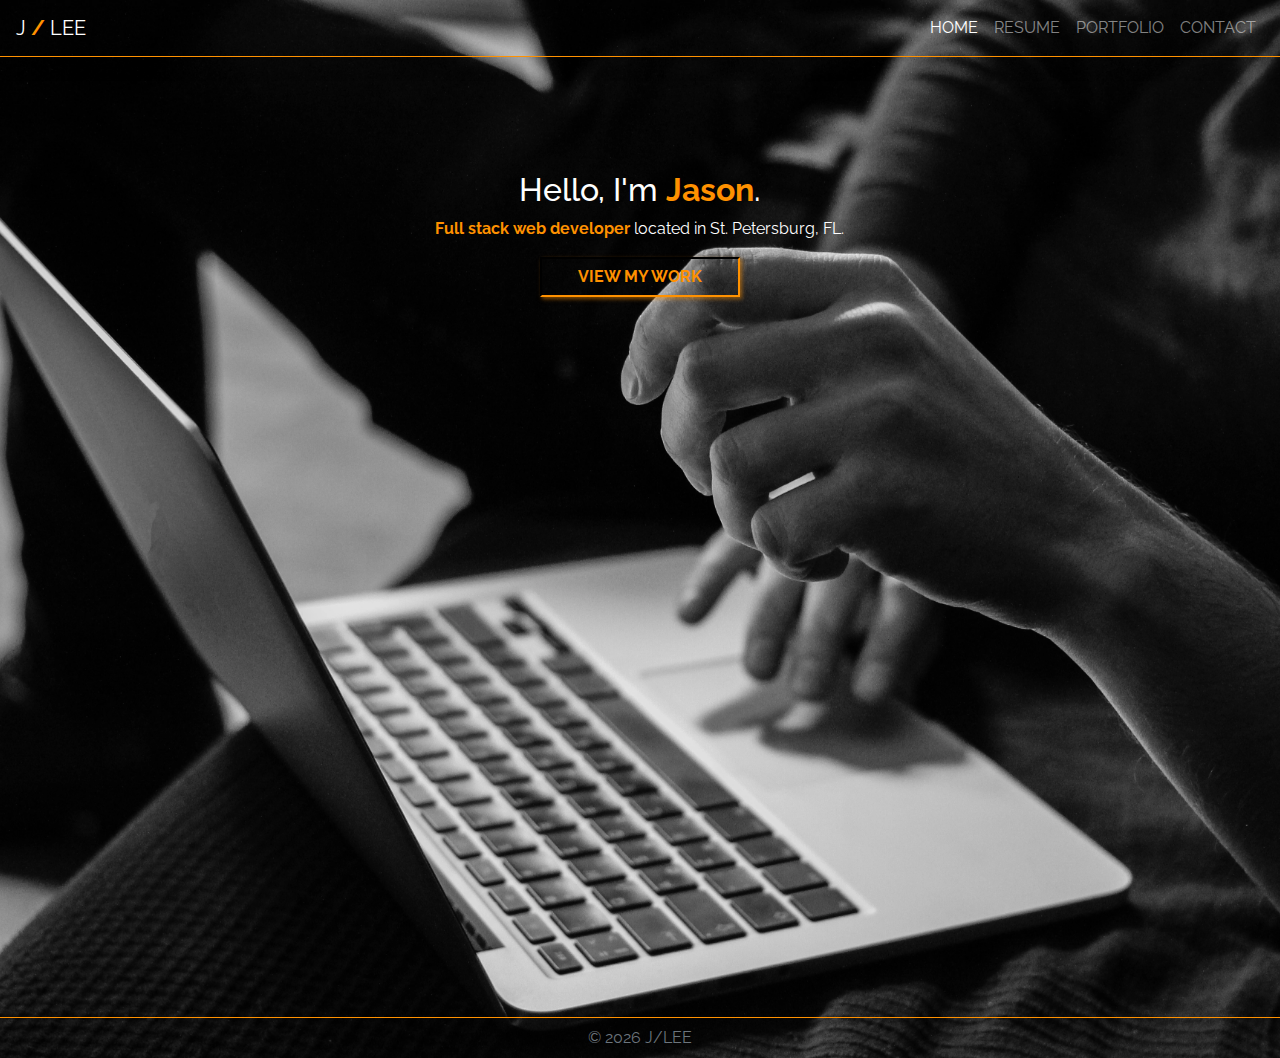
==== index.html @ e52ca573 "update" ====
<!DOCTYPE html>
<html lang="en">

<head>
    <meta charset="UTF-8">
    <meta name="viewport" content="width=device-width, initial-scale=1.0">
    <meta name="description" content="J/LEE Web Design Home">
    <meta name="keywords"
        content="St.Petersburg Web Designer, Full-stack Developer, Web Design, Logo Design, Graphic Design, Programmer">
    <meta name="author" content="github.com/jayleem">
    <meta name="robots" content="index, nofollow" />
    <title>J/LEE Web Design - Home</title>
    <link rel="icon" type="image/x-icon" href="assets/d02a42d9cb3dec9320e5f550278911c7.png">
    <link rel="stylesheet" href="https://stackpath.bootstrapcdn.com/bootstrap/4.5.2/css/bootstrap.min.css">
    <script src="https://ajax.googleapis.com/ajax/libs/jquery/3.5.1/jquery.min.js"></script>
    <script src="https://cdnjs.cloudflare.com/ajax/libs/popper.js/1.12.9/umd/popper.min.js"
        integrity="sha384-ApNbgh9B+Y1QKtv3Rn7W3mgPxhU9K/ScQsAP7hUibX39j7fakFPskvXusvfa0b4Q" crossorigin="anonymous">
        </script>
    <script src="https://maxcdn.bootstrapcdn.com/bootstrap/4.0.0/js/bootstrap.min.js"
        integrity="sha384-JZR6Spejh4U02d8jOt6vLEHfe/JQGiRRSQQxSfFWpi1MquVdAyjUar5+76PVCmYl" crossorigin="anonymous">
        </script>
    <link href="https://fonts.googleapis.com/css2?family=Raleway:wght@400;700&display=swap" rel="stylesheet">
    <link rel="stylesheet" href="assets/styles.css">
</head>

<body>
    <section id="nav"></section>
    <section id="content">
        <div class="wrapper">
            <div class="container-fluid">
                <div class="row">
                    <div class="col-12 col-md-8 ml-auto mr-auto p-0 m-0 text-center home-content text-white">
                        <div class="col-12 py-4">
                            <h2 class="col-12">Hello, I'm <span class="text-orange m-0 p-0">Jason</span>.</h2>
                            <p class="col-8 text-center ml-auto mr-auto m-0">
                                <span class="text-orange m-0 p-0">Full stack web developer</span> located in St. Petersburg,
                                FL.
                            </p>
                            <a class="col-12 text-center ml-auto mr-auto btn-custom mt-3" href="portfolio.html">
                                VIEW MY WORK
                            </a>
                        </div>
                    </div>
                </div>
            </div>
        </div>
    </section>
    <section id="footer"></section>
    <script type="text/javascript">
        $(document).ready(function () {
            $("#nav").load("partials/nav.html");
            $("#footer").load("partials/footer.html");
        });
    </script>
</body>

</html>
---- assets/styles.css ----
body, html {
    font-family: 'Raleway', sans-serif;
    min-height: 100vh;
    width: 100%;
    background: url('3f247077460add9a7fb8fd36c7bbadcc.webp');
    background-repeat: no-repeat;
    background-size: cover;
    background-position: 33% 10%;
    position: relative;
}

.home-content {
    padding-top: 10vh !important;
}

.page-not-found {
    margin-top: 20vh !important;
}

.font-size-xl {
    font-size: 6rem;
}

.font-size-lg {
    font-size: 4rem;
}

.font-size-md {
    font-size: 2rem;
}

.text-shadow {
    text-shadow: 3px 0px 2px #ff9100, 2px 0px 2px #ff9100, 1px 0px 2px #ff9100;
}

.btn-custom {
    color: #ff9100;
    border-top: 2px solid #000;
    border-bottom: 2px solid #ff9100;
    border-left: 2px solid #000;
    border-right: 2px solid #ff9100;
    box-shadow: 2px 2px 4px #ff910080;
    padding: 6px;
    display: inline-block;
    width: 200px;
    font-weight: 700;
}

.btn-custom:hover {
    opacity: .8;
}

a {
    text-decoration: none !important;
}

a:hover {
    cursor: pointer;
    color: #ff9100 !important;
}

.footer {
    display: inline-block;
    position: relative;
    bottom: 0;
    width: 100%;
}

.border-orange {
    border-color: #ff9100 !important;
}

.text-orange {
    color: #ff9100 !important;
    font-weight: 700;
}

.img-greyscale {
    filter: grayscale();
}

.img-greyscale:hover {
    filter: none;
}

.wrapper {
    margin-bottom: 60px;
    min-height: 100vh;
}

.img-project {
    min-width: 350px;
    width:350px;
    max-width: 550px;
    border: none !important;
    outline: none !important;
    background: transparent !important;
    padding: 0 !important;
    box-shadow: 0px 0px 6px 3px rgba(255, 115, 0, 0.8) !important;
}
@media ALL and (min-width:600px) {
    .img-project {
        min-width: 550px;
        width: 550px;
        max-width: 550px;
    }
}
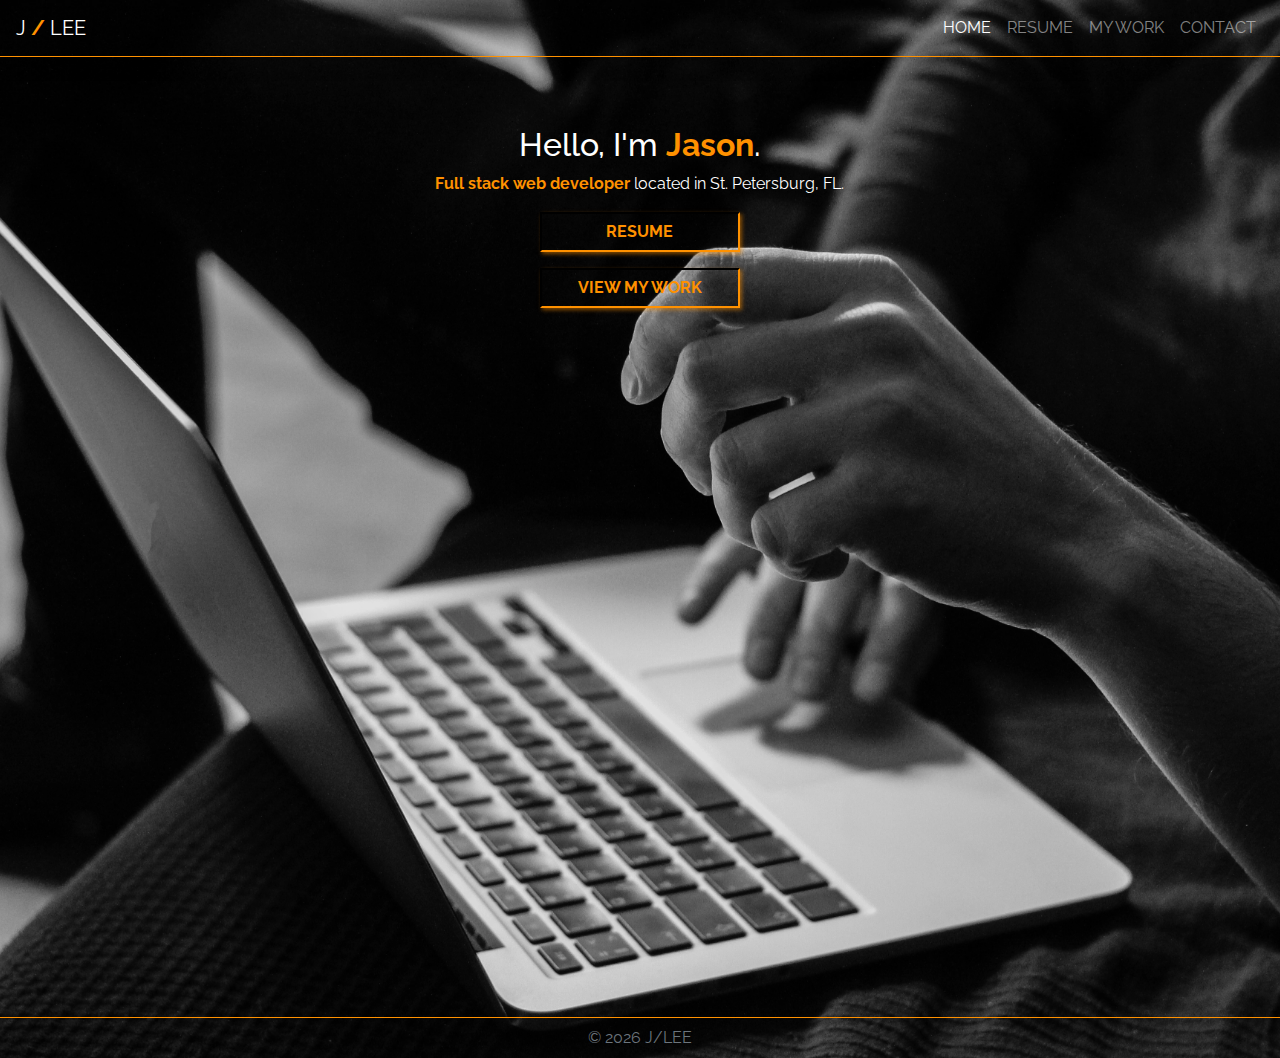
==== commit 67d1b208: "update" ====
--- a/index.html
+++ b/index.html
@@ -32,13 +32,22 @@
                     <div class="col-12 col-md-8 ml-auto mr-auto p-0 m-0 text-center home-content text-white">
                         <div class="col-12 py-4">
                             <h2 class="col-12">Hello, I'm <span class="text-orange m-0 p-0">Jason</span>.</h2>
-                            <p class="col-8 text-center ml-auto mr-auto m-0">
-                                <span class="text-orange m-0 p-0">Full stack web developer</span> located in St. Petersburg,
+                            <p class="col-12 text-center ml-auto mr-auto m-0">
+                                <span class="text-orange m-0 p-0">Full stack web developer</span> located in St.
+                                Petersburg,
                                 FL.
                             </p>
-                            <a class="col-12 text-center ml-auto mr-auto btn-custom mt-3" href="portfolio.html">
-                                VIEW MY WORK
-                            </a>
+                            <div class="row">
+                                <a class="text-center ml-auto mr-auto btn-custom mt-3"
+                                    href="./files/jleeresume.docx">
+                                    RESUME
+                                </a>
+                            </div>
+                            <div class="row">
+                                <a class="text-center ml-auto mr-auto btn-custom mt-3" href="portfolio.html">
+                                    VIEW MY WORK
+                                </a>
+                            </div>
                         </div>
                     </div>
                 </div>
--- a/assets/styles.css
+++ b/assets/styles.css
@@ -10,7 +10,7 @@
 }
 
 .home-content {
-    padding-top: 10vh !important;
+    margin-top: 5vh !important;
 }
 
 .page-not-found {
@@ -96,7 +96,19 @@
     outline: none !important;
     background: transparent !important;
     padding: 0 !important;
-    box-shadow: 0px 0px 6px 3px rgba(255, 115, 0, 0.8) !important;
+    box-shadow: 0px 0px 6px 3px rgba(255, 115, 0, 0.8);
+}
+.img-nomin {
+    border: none !important;
+    outline: none !important;
+    background: transparent !important;
+    padding: 0 !important;
+    box-shadow: 0px 0px 6px 3px rgba(255, 115, 0, 0.8);
+}
+.clear-frosted {
+    background-color: rgba(0, 0, 0, 0.85);
+    box-shadow: 0px 0px 6px 3px rgba(255, 115, 0, 0.8);
+
 }
 @media ALL and (min-width:600px) {
     .img-project {
@@ -104,4 +116,8 @@
         width: 550px;
         max-width: 550px;
     }
+}
+
+.navbar-brand:hover span{
+    color: #fff !important;    
 }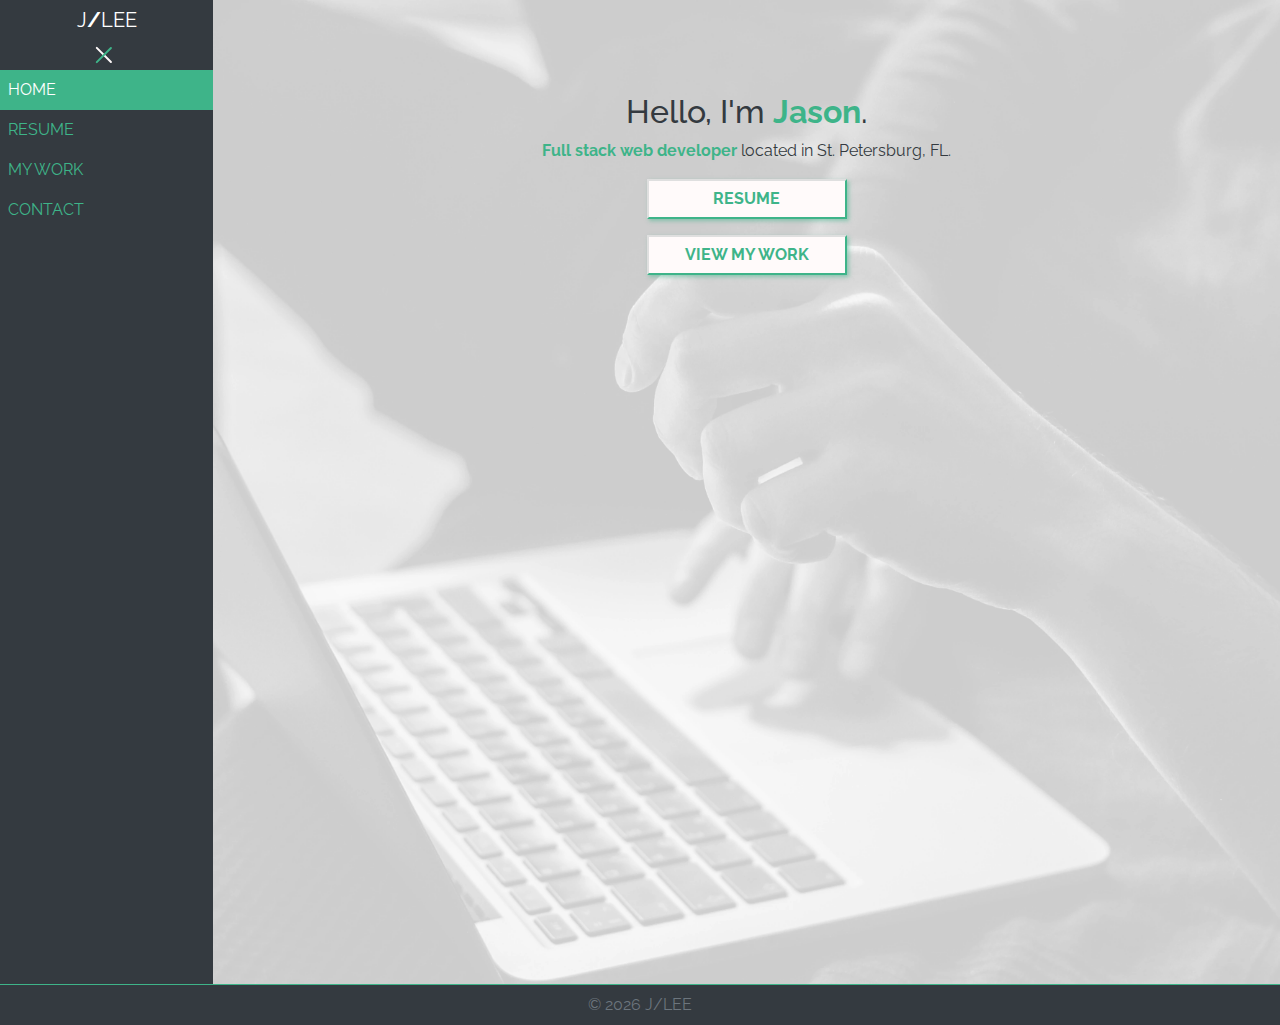
==== commit 1674c224: "updated styling" ====
--- a/index.html
+++ b/index.html
@@ -11,51 +11,56 @@
     <meta name="robots" content="index, nofollow" />
     <title>J/LEE Web Design - Home</title>
     <link rel="icon" type="image/x-icon" href="assets/d02a42d9cb3dec9320e5f550278911c7.png">
-    <link rel="stylesheet" href="https://stackpath.bootstrapcdn.com/bootstrap/4.5.2/css/bootstrap.min.css">
-    <script src="https://ajax.googleapis.com/ajax/libs/jquery/3.5.1/jquery.min.js"></script>
-    <script src="https://cdnjs.cloudflare.com/ajax/libs/popper.js/1.12.9/umd/popper.min.js"
-        integrity="sha384-ApNbgh9B+Y1QKtv3Rn7W3mgPxhU9K/ScQsAP7hUibX39j7fakFPskvXusvfa0b4Q" crossorigin="anonymous">
-        </script>
-    <script src="https://maxcdn.bootstrapcdn.com/bootstrap/4.0.0/js/bootstrap.min.js"
-        integrity="sha384-JZR6Spejh4U02d8jOt6vLEHfe/JQGiRRSQQxSfFWpi1MquVdAyjUar5+76PVCmYl" crossorigin="anonymous">
-        </script>
+    <script src="https://code.jquery.com/jquery-3.5.1.min.js"
+        integrity="sha256-9/aliU8dGd2tb6OSsuzixeV4y/faTqgFtohetphbbj0=" crossorigin="anonymous"></script>
+    <script src="https://cdn.jsdelivr.net/npm/bootstrap@4.5.3/dist/js/bootstrap.bundle.min.js"
+        integrity="sha384-ho+j7jyWK8fNQe+A12Hb8AhRq26LrZ/JpcUGGOn+Y7RsweNrtN/tE3MoK7ZeZDyx"
+        crossorigin="anonymous"></script>
+    <link rel="preconnect" href="https://fonts.gstatic.com">
     <link href="https://fonts.googleapis.com/css2?family=Raleway:wght@400;700&display=swap" rel="stylesheet">
-    <link rel="stylesheet" href="assets/styles.css">
+    <link rel="stylesheet" type="text/css"
+        href="https://stackpath.bootstrapcdn.com/font-awesome/4.7.0/css/font-awesome.css">
+    <link rel="stylesheet" type="text/css" href="css/bootstrap.css">
+    <link rel="stylesheet" type="text/css" href="css/styles.css">
 </head>
 
 <body>
-    <section id="nav"></section>
-    <section id="content">
-        <div class="wrapper">
-            <div class="container-fluid">
-                <div class="row">
-                    <div class="col-12 col-md-8 ml-auto mr-auto p-0 m-0 text-center home-content text-white">
-                        <div class="col-12 py-4">
-                            <h2 class="col-12">Hello, I'm <span class="text-orange m-0 p-0">Jason</span>.</h2>
-                            <p class="col-12 text-center ml-auto mr-auto m-0">
-                                <span class="text-orange m-0 p-0">Full stack web developer</span> located in St.
-                                Petersburg,
-                                FL.
-                            </p>
-                            <div class="row">
-                                <a class="text-center ml-auto mr-auto btn-custom mt-3"
-                                    href="./files/jleeresume.docx">
-                                    RESUME
-                                </a>
-                            </div>
-                            <div class="row">
-                                <a class="text-center ml-auto mr-auto btn-custom mt-3" href="portfolio.html">
-                                    VIEW MY WORK
-                                </a>
+    <div class="container-fluid">
+        <div class="row">
+            <section id="nav" class="col-sm-12 col-md-2 p-0 bg-dark"></section>
+            <section id="content" class="col-sm-12 col-md-10 mt-4">
+                <div class="wrapper">
+                    <div class="container-fluid">
+                        <div class="row">
+                            <div class="col-12 col-md-8 ml-auto mr-auto p-0 m-0 text-center home-content text-dark">
+                                <div class="col-12 py-4">
+                                    <h2 class="col-12">Hello, I'm <span class="text-mint m-0 p-0">Jason</span>.</h2>
+                                    <p class="col-12 text-center ml-auto mr-auto m-0">
+                                        <span class="text-mint m-0 p-0">Full stack web developer</span> located in St.
+                                        Petersburg,
+                                        FL.
+                                    </p>
+                                    <div class="row">
+                                        <a class="text-center ml-auto mr-auto btn-custom mt-3"
+                                            href="./files/jleeresume.docx">
+                                            RESUME
+                                        </a>
+                                    </div>
+                                    <div class="row">
+                                        <a class="text-center ml-auto mr-auto btn-custom mt-3" href="portfolio.html">
+                                            VIEW MY WORK
+                                        </a>
+                                    </div>
+                                </div>
                             </div>
                         </div>
                     </div>
                 </div>
-            </div>
+            </section>
         </div>
-    </section>
+    </div>
     <section id="footer"></section>
-    <script type="text/javascript">
+    <script>
         $(document).ready(function () {
             $("#nav").load("partials/nav.html");
             $("#footer").load("partials/footer.html");
--- a/css/styles.css
+++ b/css/styles.css
@@ -0,0 +1,225 @@
+body, html {
+    font-family: 'Raleway', sans-serif;
+    min-height: 100vh;
+    width: 100%;
+    background: url('../assets/3f247077460add9a7fb8fd36c7bbadcc.webp');
+    background-repeat: no-repeat;
+    background-size: cover;
+    background-position: 33% 10%;
+    position: relative;
+}
+
+i {
+    font-family: 'Font Awesome 5 Free';
+    font-weight: 900;
+}
+
+.home-content {
+    margin-top: 5vh !important;
+}
+
+.page-not-found {
+    margin-top: 20vh !important;
+}
+
+.font-size-xl {
+    font-size: 6rem;
+}
+
+.font-size-lg {
+    font-size: 4rem;
+}
+
+.font-size-md {
+    font-size: 2rem;
+}
+
+.text-shadow {
+    text-shadow: 3px 0px 2px #3EB489, 2px 0px 2px #3EB489, 1px 0px 2px #3EB489;
+}
+
+.btn-custom {
+    background-color: #fffafa;
+    color: #3EB489;
+    border-top: 2px solid #dfdfdf;
+    border-bottom: 2px solid #3EB489;
+    border-left: 2px solid #dfdfdf;
+    border-right: 2px solid #3EB489;
+    box-shadow: 2px 2px 4px #3EB48980;
+    padding: 6px;
+    display: inline-block;
+    width: 200px;
+    font-weight: 700;
+}
+
+.btn-custom:hover {
+    background-color: #3EB489;
+    color: #fffafa;
+    border-top: 2px solid #3EB48980;
+    border-bottom: 2px solid #dfdfdf;
+    border-left: 2px solid #3EB48980;
+    border-right: 2px solid #dfdfdf;
+    box-shadow: 2px 2px 4px #3EB48980;
+}
+
+a {
+    text-decoration: none !important;
+    color: #3EB489;
+}
+
+a:hover {
+    cursor: pointer;
+    color: #3EB48980;
+}
+
+p a {
+    text-decoration: none !important;
+    color: #3e69b4 !important;
+    font-weight: bold;
+}
+
+p a:hover {
+    cursor: pointer;
+    opacity: .75;
+}
+
+.nav-link {
+    text-decoration: none !important;
+    color: #3EB489 !important;
+}
+
+.nav-link:hover {
+    cursor: pointer;
+    color: #fff !important;
+}
+
+.navbar-nav .nav-item {
+    padding: 0px 8px;
+}
+.navbar-nav .nav-item:hover {
+    background-color: #3EB48980 !important;
+}
+.navbar-nav .nav-item.active {
+    background-color: #3EB489 !important;
+}
+.navbar-nav .nav-item.active a{
+    color: #fff !important;
+}
+
+.footer {
+    display: inline-block;
+    position: relative;
+    bottom: 0;
+    width: 100%;
+}
+
+.border-mint {
+    border-color: #3EB489 !important;
+}
+
+.text-mint {
+    color: #3EB489 !important;
+    font-weight: 700;
+}
+
+.img-greyscale {
+    filter: grayscale();
+}
+
+.img-greyscale:hover {
+    filter: none;
+}
+
+.wrapper {
+    margin-bottom: 60px;
+    min-height: 100vh;
+}
+
+.img-project {
+    min-width: 350px;
+    width: 350px;
+    max-width: 550px;
+    border: none !important;
+    outline: none !important;
+    background: transparent !important;
+    padding: 0 !important;
+    box-shadow: 0px 0px 6px 3px rgba(62, 180, 137, 0.8);
+}
+
+.mobile-preview {
+    border: 1px solid #fffafa;
+    border-radius: 35px;
+}
+
+.img-nomin {
+    background: transparent !important;
+    padding: 4px !important;
+}
+
+.clear-frosted {
+    background-color: rgba(255, 255, 255, 0.85);
+    box-shadow: 0px 0px 6px 3px rgba(62, 180, 137, 0.8);
+}
+
+@media ALL and (min-width:600px) {
+    .img-project {
+        min-width: 550px;
+        width: 550px;
+        max-width: 550px;
+    }
+}
+
+.navbar-brand:hover span {
+    color: #fff !important;
+}
+
+/* custom navbar toggler + animations */
+
+.navbar-toggler {
+    background: none;
+    border: none;
+}
+
+.navbar-toggler:active, .navbar-toggler:focus {
+    outline: 0;
+}
+
+/* line styling closed */
+.navbar-toggler .icon-line {
+    display: block;
+    width: 22px;
+    height: 2px;
+    border-radius: 1px;
+    margin: 4px 0 4px 0;
+    transition: all 0.2s;
+    border: 1px solid #fffafa;
+}
+
+/* animations navbar open */
+.navbar-toggler .icon-line:nth-of-type(1) {
+    transform: rotate(45deg);
+    transform-origin: 10% 10%;
+    border: 1px solid #fffafa;
+}
+.navbar-toggler .icon-line:nth-of-type(2) {
+    opacity: 0;
+    filter: alpha(opacity=0);
+}
+.navbar-toggler .icon-line:nth-of-type(3) {
+    transform: rotate(-45deg);
+    transform-origin: 10% 90%;
+    border: 1px solid #3EB489;
+}
+
+/* animations navbar closed */
+.navbar-toggler.collapsed .icon-line:nth-of-type(1) {
+    transform: rotate(0);
+}
+.navbar-toggler.collapsed .icon-line:nth-of-type(2) {
+    opacity: 1;
+    border: 1px solid #3EB489;
+}
+.navbar-toggler.collapsed .icon-line:nth-of-type(3) {
+    transform: rotate(0);
+    border: 1px solid #fffafa;
+}